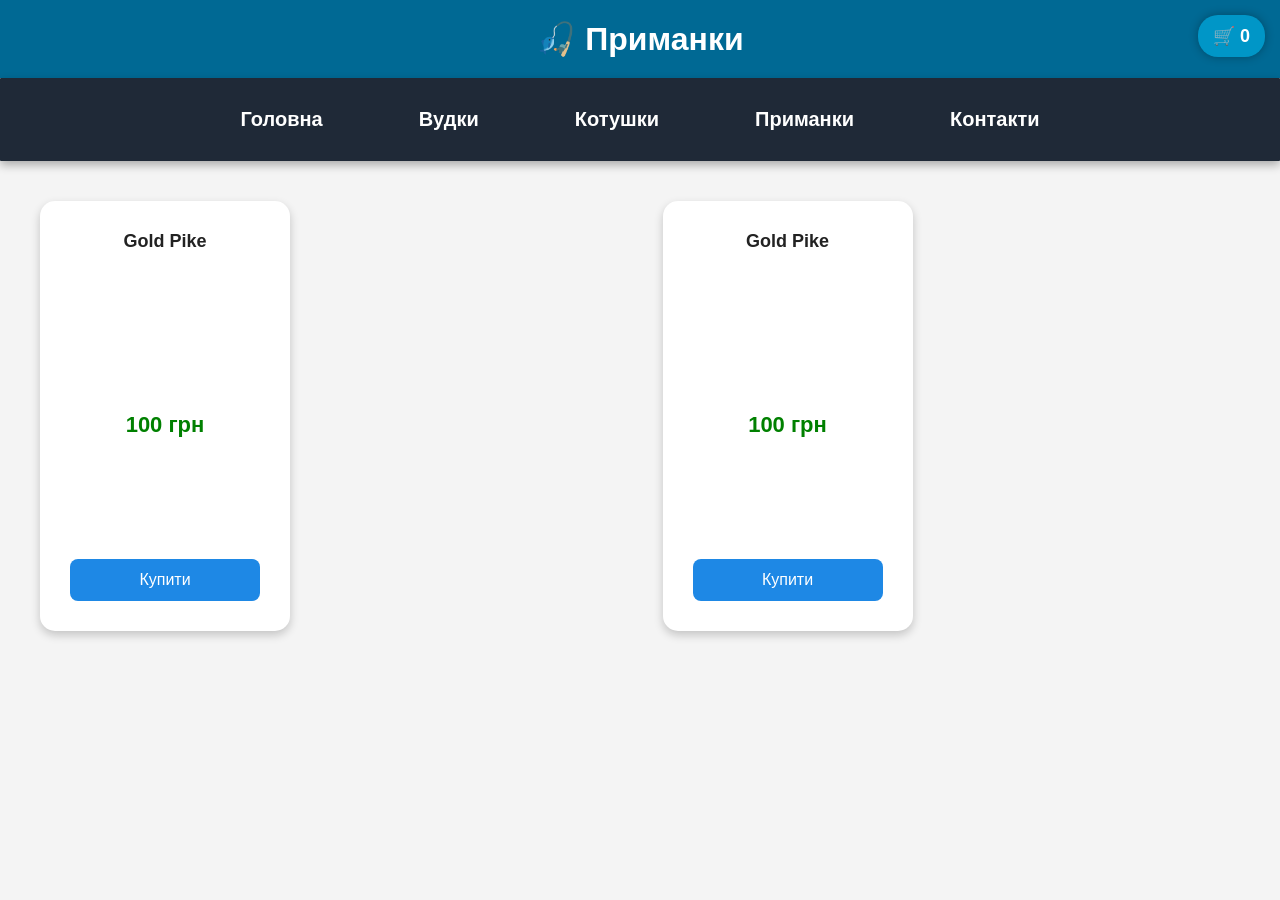
==== lures.html @ 67a53dbb "first commit" ====
<!DOCTYPE html>
<html lang="uk">
<head>
<meta charset="UTF-8">
<title>Приманки</title>
<link rel="stylesheet" href="lures.css">
</head>
<body>

<header>
    <h1>🎣 Приманки</h1>
</header>

<nav>
    <a href="index.html">Головна</a>
    <a href="fishingrod.html">Вудки</a>
    <a href="coil.html">Котушки</a>
    <a href="lures.html">Приманки</a>
    <a href="contact.html">Контакти</a>
</nav>

<div class="cart" onclick="toggleCart()">
    🛒 <span id="cart-count">0</span>
</div>

<div id="cart-box" class="cart-box">
    <h3>🛒 Ваш кошик</h3>
    <ul id="cart-items"></ul>
    <hr>
    <p><b>Сума: <span id="cart-total">0</span> грн</b></p>
</div>

<section class="products">

<div class="card">
    <h3>Gold Pike</h3>
    <p>100 грн</p>
    <button onclick="addToCart('Gold Pike', 100)">Купити</button>
</div>
<div class="card">
    <h3>Gold Pike</h3>
    <p>100 грн</p>
    <button onclick="addToCart('Gold Pike', 100)">Купити</button>
</div>

</section>

<script src="script.js"></script>
</body>
</html>
---- lures.css ----
*{
    margin:0;
    padding:0;
    box-sizing:border-box;
    font-family:Arial,sans-serif;
}

body{
    background:#f4f4f4;
}

header{
    background:#006994;
    color:white;
    text-align:center;
    padding:20px;
}

nav{
    background:#004d6d;
    padding:15px;
    text-align:center;
}

nav a{
    color:white;
    text-decoration:none;
    margin:0 15px;
    font-weight:bold;
}

.hero{
    text-align:center;
    padding:80px 20px;
    background:#0096c7;
    color:white;
}

.hero h2{
    font-size:40px;
    margin-bottom:15px;
}

.hero button{
    margin-top:20px;
    padding:12px 25px;
    border:none;
    border-radius:8px;
    cursor:pointer;
}

.products{
    padding:50px 20px;
    text-align:center;
}

.product-grid{
    display:flex;
    flex-wrap:wrap;
    justify-content:center;
    gap:20px;
    margin-top:30px;
}

.card{
    background:white;
    width:250px;
    padding:15px;
    border-radius:12px;
    box-shadow:0 0 10px rgba(0,0,0,0.1);
}

.card img{
    width:100%;
    border-radius:10px;
}

.card h3{
    margin:15px 0 10px;
}

.card p{
    font-size:20px;
    color:#006994;
    font-weight:bold;
}

.card button{
    margin-top:10px;
    padding:10px 20px;
    border:none;
    background:#0096c7;
    color:white;
    border-radius:8px;
    cursor:pointer;
}

.advantages{
    background:white;
    padding:50px 20px;
    text-align:center;
}

.adv-grid{
    display:grid;
    grid-template-columns:repeat(auto-fit,minmax(200px,1fr));
    gap:20px;
    margin-top:30px;
}

.adv-grid div{
    background:#e9f7fc;
    padding:20px;
    border-radius:10px;
    font-size:18px;
}

footer{
    background:#004d6d;
    color:white;
    text-align:center;
    padding:20px;
    margin-top:30px;
}

.cart{
    position: fixed;
    top: 15px;
    right: 15px;
    background: #0096c7;
    color: white;
    padding: 10px 15px;
    border-radius: 20px;
    font-size: 18px;
    font-weight: bold;
    box-shadow: 0 0 10px rgba(0,0,0,0.3);
    cursor: pointer;
    z-index: 1001;
}

.cart-box{
    position: fixed;
    top: 70px;
    right: 15px;
    width: 280px;
    background: white;
    border-radius: 12px;
    box-shadow: 0 0 15px rgba(0,0,0,0.3);
    padding: 15px;
    display: none;
    z-index: 1000;
}

.cart-box h3{
    margin-bottom: 10px;
}

.cart-box ul{
    list-style: none;
    padding: 0;
}

.cart-box li{
    padding: 5px 0;
    border-bottom: 1px solid #eee;
}

body {
  margin: 0;
  font-family: Arial, sans-serif;
}

/* Меню */
nav {
  display: flex;
  justify-content: center;
  gap: 20px;
  background: #1e3a2f;
  padding: 15px;
}

nav a {
  color: white;
  text-decoration: none;
  font-size: 18px;
}

/* Контент */
.container {
  width: 80%;
  margin: auto;
}

/* Картки (якщо будуть товари) */
.card {
  width: 250px;
  background: #f2f2f2;
  padding: 10px;
  margin: 10px;
  display: inline-block;
}

@media (max-width: 768px) {

  nav {
    flex-direction: column;
    align-items: center;
  }

  nav a {
    padding: 10px 0;
    font-size: 20px;
  }

  .container {
    width: 95%;
  }

  .card {
    width: 100%;
    display: block;
  }
}


/

/* Картка */
.card {
  background: #fff;
  border-radius: 12px;
  overflow: hidden;
  border: 1px solid #e6e6e6;
  box-shadow: 0 4px 10px rgba(0,0,0,0.08);
  transition: 0.25s ease;
  text-align: center;
  display: flex;
  flex-direction: column;
}

/* hover ефект */
.card:hover {
  transform: translateY(-6px);
  box-shadow: 0 10px 20px rgba(0,0,0,0.15);
}

/* фото */


/* назва */
.card h3 {
  font-size: 15px;
  margin: 10px;
  color: #222;
}

/* ціна */
.card p {
  font-size: 16px;
  font-weight: bold;
  color: #1e7a34;
  margin: 0 10px 10px;
}

/* кнопка */
.card button {
  margin: 10px;
  padding: 10px;
  border: none;
  border-radius: 8px;
  background: #1e3a2f;
  color: white;
  cursor: pointer;
  transition: 0.2s;
}

nav {
    background-color: #1f2937;
    padding: 20px;
    display: flex;
    justify-content: center;
    gap: 30px;
    border-radius: 1px;
    box-shadow: 0 4px 10px rgba(0,0,0,0.3);
}

nav a {
    color: white;
    text-decoration: none;
    font-size: 20px;
    font-family: Arial, sans-serif;
    padding: 10px 18px;
    border-radius: 10px;
    transition: 0.3s;
}

nav a:hover {
    background-color: #3b82f6;
    transform: translateY(-3px);
}

body {
    margin: 0;
    font-family: Arial, sans-serif;
    background: #f4f4f4;
}

.products {
    display: grid;
    grid-template-columns: repeat(auto-fit, minmax(250px, 1fr));
    gap: 25px;
    padding: 30px;
}

.card {
    background: white;
    border-radius: 15px;
    box-shadow: 0 4px 10px rgba(0,0,0,0.2);
    padding: 20px;
    text-align: center;

    display: flex;
    flex-direction: column;
    justify-content: space-between;

    min-height: 430px;
}

.card h3 {
    font-size: 18px;
    height: 70px;
    margin: 10px 0;
}

.card img {
    width: 100%;
    height: 180px;
    object-fit: contain;
    margin: 10px 0;
}

.card p {
    font-size: 22px;
    font-weight: bold;
    color: green;
}

.card button {
    background: #1e88e5;
    color: white;
    border: none;
    padding: 12px;
    border-radius: 8px;
    cursor: pointer;
    font-size: 16px;
    transition: 0.3s;
}

.card button:hover {
    background: #1565c0;
}
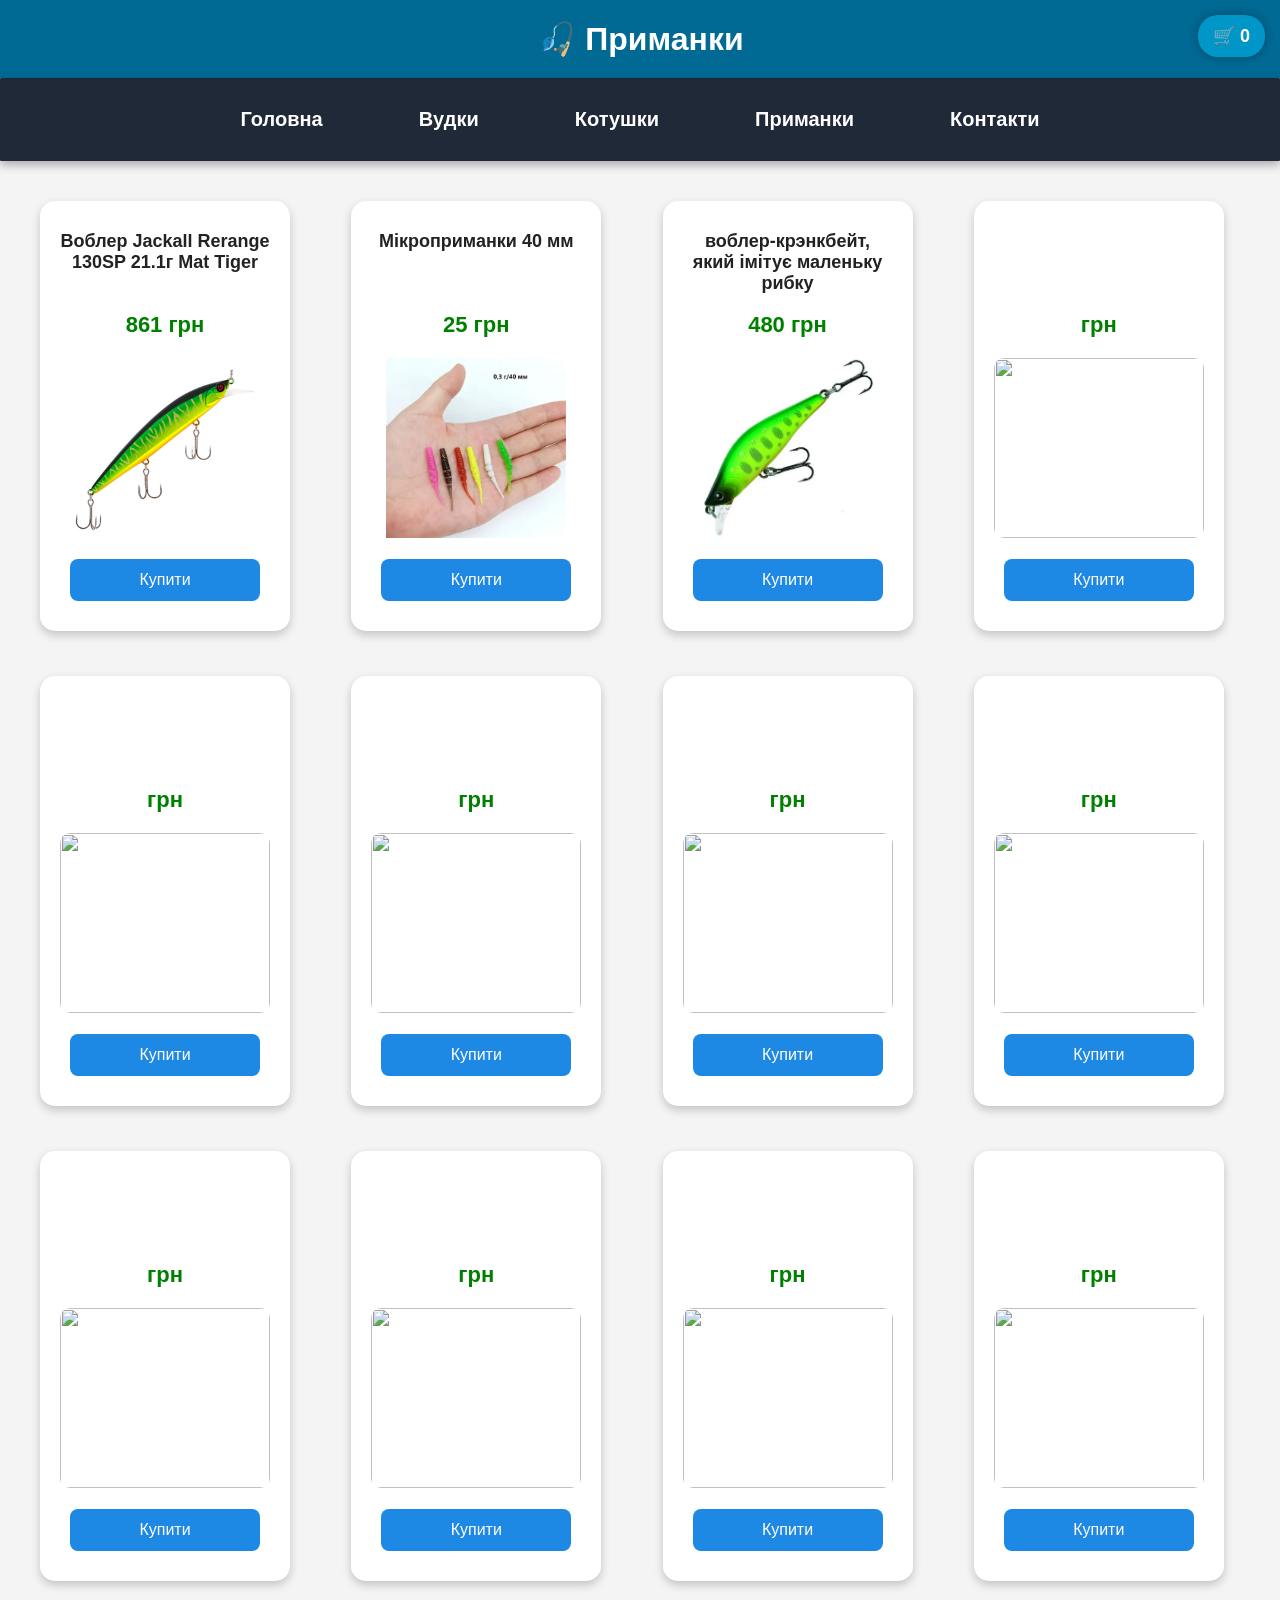
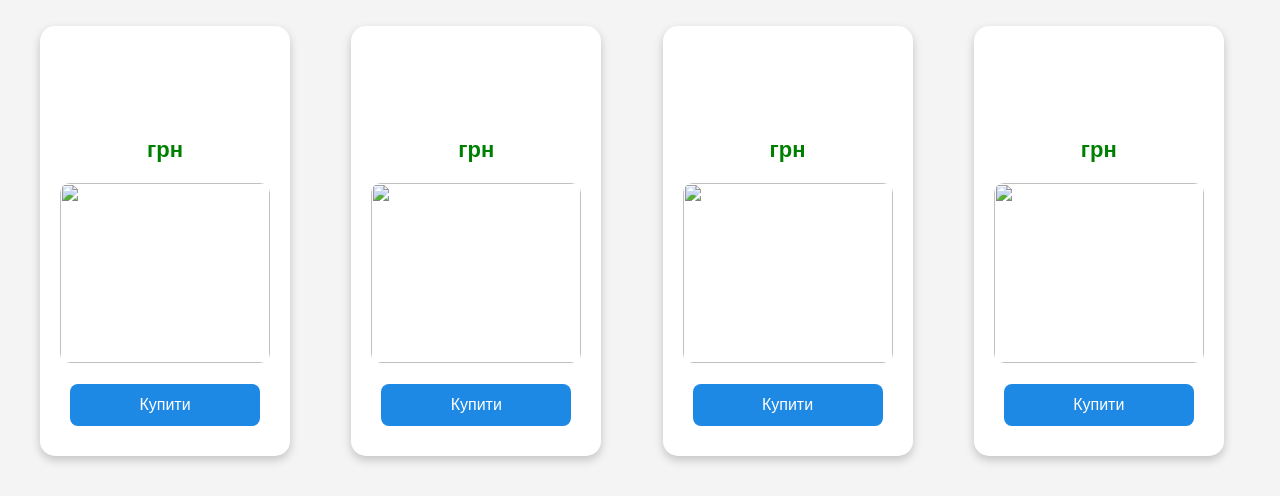
==== commit c4d80cec: "save 29.06.26" ====
--- a/lures.html
+++ b/lures.html
@@ -33,14 +33,100 @@
 <section class="products">
 
 <div class="card">
-    <h3>Gold Pike</h3>
-    <p>100 грн</p>
-    <button onclick="addToCart('Gold Pike', 100)">Купити</button>
+    <h3>Воблер Jackall Rerange 130SP 21.1г Mat Tiger</h3>
+    <p>861 грн</p>
+    <img src="./images/1 lures.png" alt="">
+    <button onclick="addToCart('Воблер Jackall Rerange 130SP 21.1г Mat Tiger',861 )">Купити</button>
 </div>
 <div class="card">
-    <h3>Gold Pike</h3>
-    <p>100 грн</p>
-    <button onclick="addToCart('Gold Pike', 100)">Купити</button>
+    <h3>Мікроприманки 40 мм</h3>
+    <p>25 грн</p>
+    <img src="./images/2lures.webp" alt="">
+    <button onclick="addToCart('Мікроприманки 40 мм', 25)">Купити</button>
+</div>
+<div class="card">
+    <h3>воблер‑крэнкбейт, який імітує маленьку рибку</h3>
+    <p>480 грн</p>
+    <img src="./images/4 lures.webp" alt="">
+    <button onclick="addToCart('воблер‑крэнкбейт, який імітує маленьку рибку',480 )">Купити</button>
+</div>
+<div class="card">
+    <h3></h3>
+    <p> грн</p>
+    <img src="./imeges/" alt="">
+    <button onclick="addToCart('', )">Купити</button>
+</div>
+<div class="card">
+    <h3></h3>
+    <p> грн</p>
+    <img src="./imeges/" alt="">
+    <button onclick="addToCart('', )">Купити</button>
+</div>
+<div class="card">
+    <h3></h3>
+    <p> грн</p>
+    <img src="./imeges/" alt="">
+    <button onclick="addToCart('', )">Купити</button>
+</div>
+<div class="card">
+    <h3></h3>
+    <p> грн</p>
+    <img src="./imeges/" alt="">
+    <button onclick="addToCart('', )">Купити</button>
+</div>
+<div class="card">
+    <h3></h3>
+    <p> грн</p>
+    <img src="./imeges/" alt="">
+    <button onclick="addToCart('', )">Купити</button>
+</div>
+<div class="card">
+    <h3></h3>
+    <p> грн</p>
+    <img src="./imeges/" alt="">
+    <button onclick="addToCart('', )">Купити</button>
+</div>
+<div class="card">
+    <h3></h3>
+    <p> грн</p>
+    <img src="./imeges/" alt="">
+    <button onclick="addToCart('', )">Купити</button>
+</div>
+<div class="card">
+    <h3></h3>
+    <p> грн</p>
+    <img src="./imeges/" alt="">
+    <button onclick="addToCart('', )">Купити</button>
+</div>
+<div class="card">
+    <h3></h3>
+    <p> грн</p>
+    <img src="./imeges/" alt="">
+    <button onclick="addToCart('', )">Купити</button>
+</div>
+<div class="card">
+    <h3></h3>
+    <p> грн</p>
+    <img src="./imeges/" alt="">
+    <button onclick="addToCart('', )">Купити</button>
+</div>
+<div class="card">
+    <h3></h3>
+    <p> грн</p>
+    <img src="./imeges/" alt="">
+    <button onclick="addToCart('', )">Купити</button>
+</div>
+<div class="card">
+    <h3></h3>
+    <p> грн</p>
+    <img src="./imeges/" alt="">
+    <button onclick="addToCart('', )">Купити</button>
+</div>
+<div class="card">
+    <h3></h3>
+    <p> грн</p>
+    <img src="./imeges/" alt="">
+    <button onclick="addToCart('', )">Купити</button>
 </div>
 
 </section>
